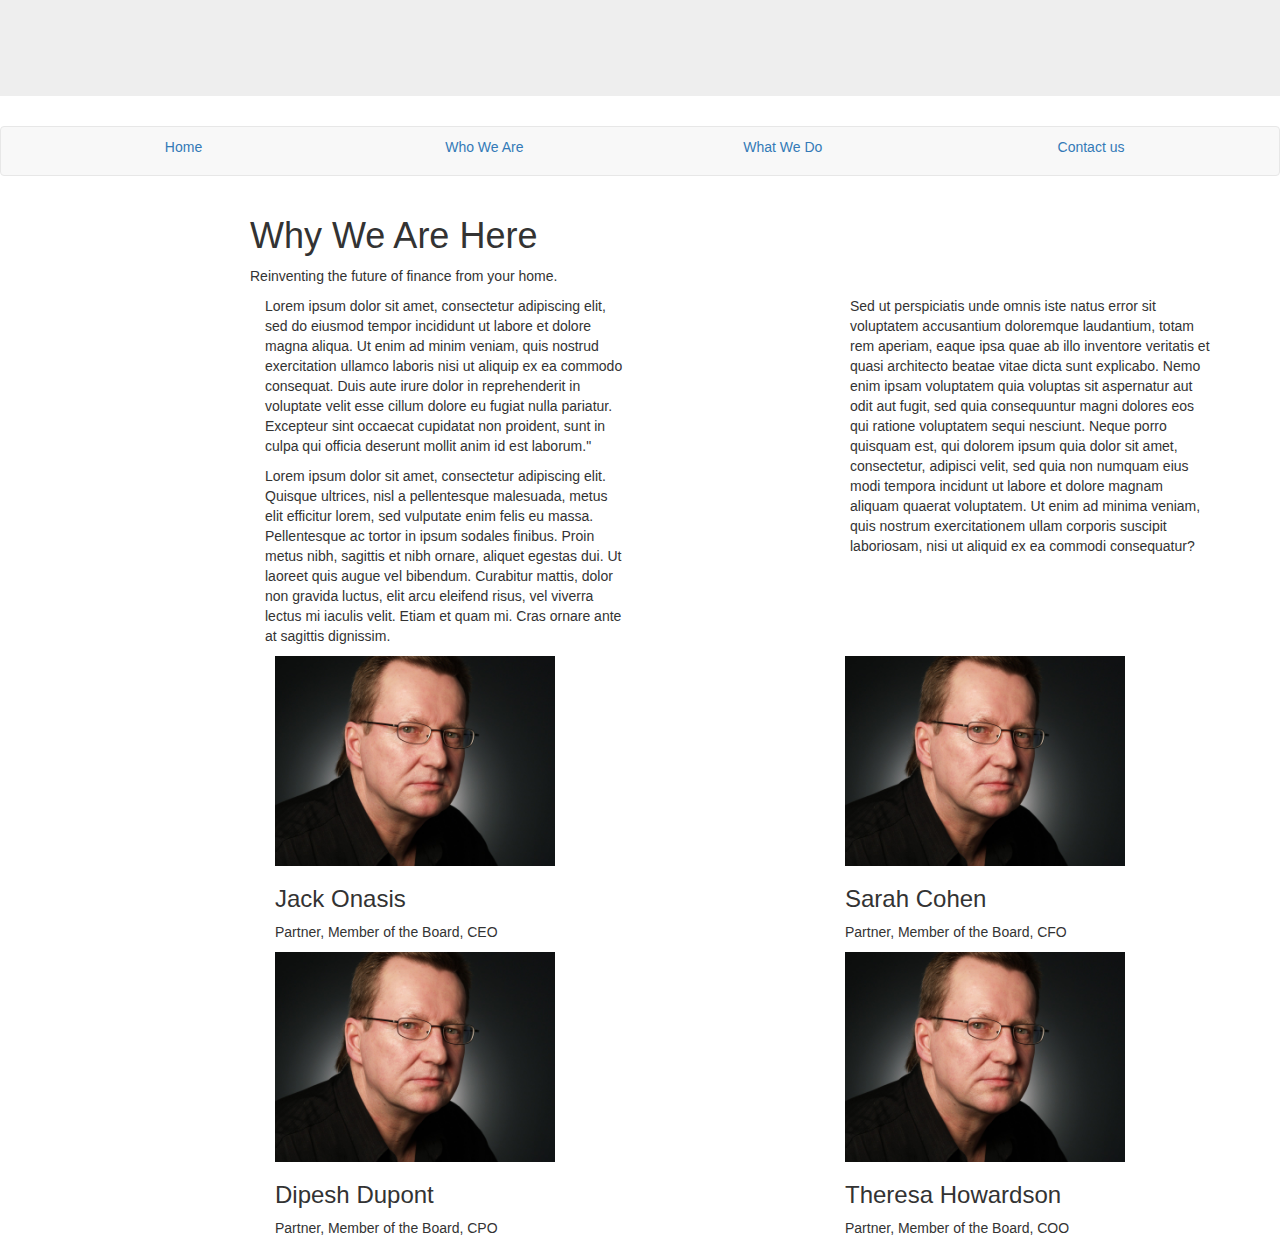
==== about-us.html @ 646a1953 "my personal project: includes mostly wire frame for now" ====
<!DOCTYPE html>
<html lang="en-us">
    <head>
        <meta charset="utf-8">
        
        <link rel="stylesheet" type="text/css" href="css/bootstrap.css">
        <link rel="stylesheet" type="text/css" href="css/style.css">
        
        <!-- This is where the fonts should go
        <link href='https://fonts.googleapis.com/css?family=Montaga|Raleway:600&effect=emboss' rel='stylesheet' type='text/css'>
        <link href='https://fonts.googleapis.com/css?family=Tangerine' rel='stylesheet' type='text/css'>
        -->

        <meta name="viewport" content="width=device-width, initial-scale=1">        
        
        <meta http-equiv="X-UA-Compatible" content="IE=edge" />
        <!--[if lt IE 9]>
            <script src="https://oss.maxcdn.com/html5shiv/3.7.2/html5shiv.min.js"></script>
            <script src="https://oss.maxcdn.com/respond/1.4.2/respond.min.js"></script>
        <![endif]-->
        
        <!-- Let's put the company name there -->
        <title>Tharkûn Analytics</title>
    </head>
    
    <body>
        
        <div class="jumbotron">
            <div class="container-fluid">
                <!-- Here goes the name of the company and/or background pic -->
            </div>
        </div>
   
        <!--Navigation Bar-->
        <nav class="navbar navbar-default">
            <div class="container-fluid">
                <div class="navbar-header">
                    <button type="button" class="navbar-toggle" data-toggle="collapse" data-target=#myNavbar style="border-color:white;  background-color: #c0c0c0">Menu</button>
                </div>
                
                <div class="collapse navbar-collapse" id="myNavbar">
        
                    <ul class="nav nav-pills nav-justified">
                        <li><a href="index.html">Home</a></li>
                        <li><a href="about-us.html">Who We Are</a></li>
                        <li><a href="services.html">What We Do</a></li>
                        <li><a href="contact.html">Contact us</a></li>
                    </ul>
                </div><!--navbar collapse-->
            </div><!--container closing tag-->
        </nav>
        
        <!-- Content -->
        
        <!-- First container contains a short descirption of the company's vision -->
        <div class="container">
            
            <!-- Main title of the introdduction + tagline -->
            <div class="row">
                <div class="col-md-offset-2">
                    <h1>Why We Are Here</h1>   
                    <p>Reinventing the future of finance from your home.</p>
                </div>
            </div>
            
            <!-- Description text in two responsive columns  -->
            <div class="row">
                <div class="col-sm-6 col-md-offset-2 col-md-4">
                    <p>Lorem ipsum dolor sit amet, consectetur adipiscing elit, sed do eiusmod tempor incididunt ut labore et dolore magna aliqua. Ut enim ad minim veniam, quis nostrud exercitation ullamco laboris nisi ut aliquip ex ea commodo consequat. Duis aute irure dolor in reprehenderit in voluptate velit esse cillum dolore eu fugiat nulla pariatur. Excepteur sint occaecat cupidatat non proident, sunt in culpa qui officia deserunt mollit anim id est laborum."</p>
                    <p>Lorem ipsum dolor sit amet, consectetur adipiscing elit. Quisque ultrices, nisl a pellentesque malesuada, metus elit efficitur lorem, sed vulputate enim felis eu massa. Pellentesque ac tortor in ipsum sodales finibus. Proin metus nibh, sagittis et nibh ornare, aliquet egestas dui. Ut laoreet quis augue vel bibendum. Curabitur mattis, dolor non gravida luctus, elit arcu eleifend risus, vel viverra lectus mi iaculis velit. Etiam et quam mi. Cras ornare ante at sagittis dignissim. </p>
                </div>
                <div class="col-sm-6 col-md-offset-2 col-md-4">
                    <p>Sed ut perspiciatis unde omnis iste natus error sit voluptatem accusantium doloremque laudantium, totam rem aperiam, eaque ipsa quae ab illo inventore veritatis et quasi architecto beatae vitae dicta sunt explicabo. Nemo enim ipsam voluptatem quia voluptas sit aspernatur aut odit aut fugit, sed quia consequuntur magni dolores eos qui ratione voluptatem sequi nesciunt. Neque porro quisquam est, qui dolorem ipsum quia dolor sit amet, consectetur, adipisci velit, sed quia non numquam eius modi tempora incidunt ut labore et dolore magnam aliquam quaerat voluptatem. Ut enim ad minima veniam, quis nostrum exercitationem ullam corporis suscipit laboriosam, nisi ut aliquid ex ea commodi consequatur?</p>
                </div>
            </div>

        </div>   
        
        <!-- Second container contains a gallery of the executives of the company -->
        <div class="container">
            
            <div class="people-card col-sm-6 col-md-offset-2 col-md-4" id="jack-onasis">
                <img src="img/partner1.jpg" class="peoplepic"  class="img-responsive" class="center-block" width="280" />
                <h3>Jack Onasis</h3>
                <p>Partner, Member of the Board, CEO</p>
            </div>
                        
            <div class="people-card col-sm-6 col-md-offset-2 col-md-4" id="sarah-cohen">
                <img src="img/partner1.jpg" class="peoplepic"  class="img-responsive" class="center-block" width="280" />
                <h3>Sarah Cohen</h3>
                <p>Partner, Member of the Board, CFO</p>
            </div>
                        
            <div class="people-card col-sm-6 col-md-offset-2 col-md-4" id="dipesh-dupont">
                <img src="img/partner1.jpg" class="peoplepic"  class="img-responsive" class="center-block" width="280" />
                <h3>Dipesh Dupont</h3>
                <p>Partner, Member of the Board, CPO</p>
            </div>
                        
            <div class="people-card col-sm-6 col-md-offset-2 col-md-4" id="theresa-howardston">
                <img src="img/partner1.jpg" class="peoplepic"  class="img-responsive" class="center-block" width="280" />
                <h3>Theresa Howardson</h3>
                <p>Partner, Member of the Board, COO</p>
            </div>
                
        </div>
        
    </body>
</html>
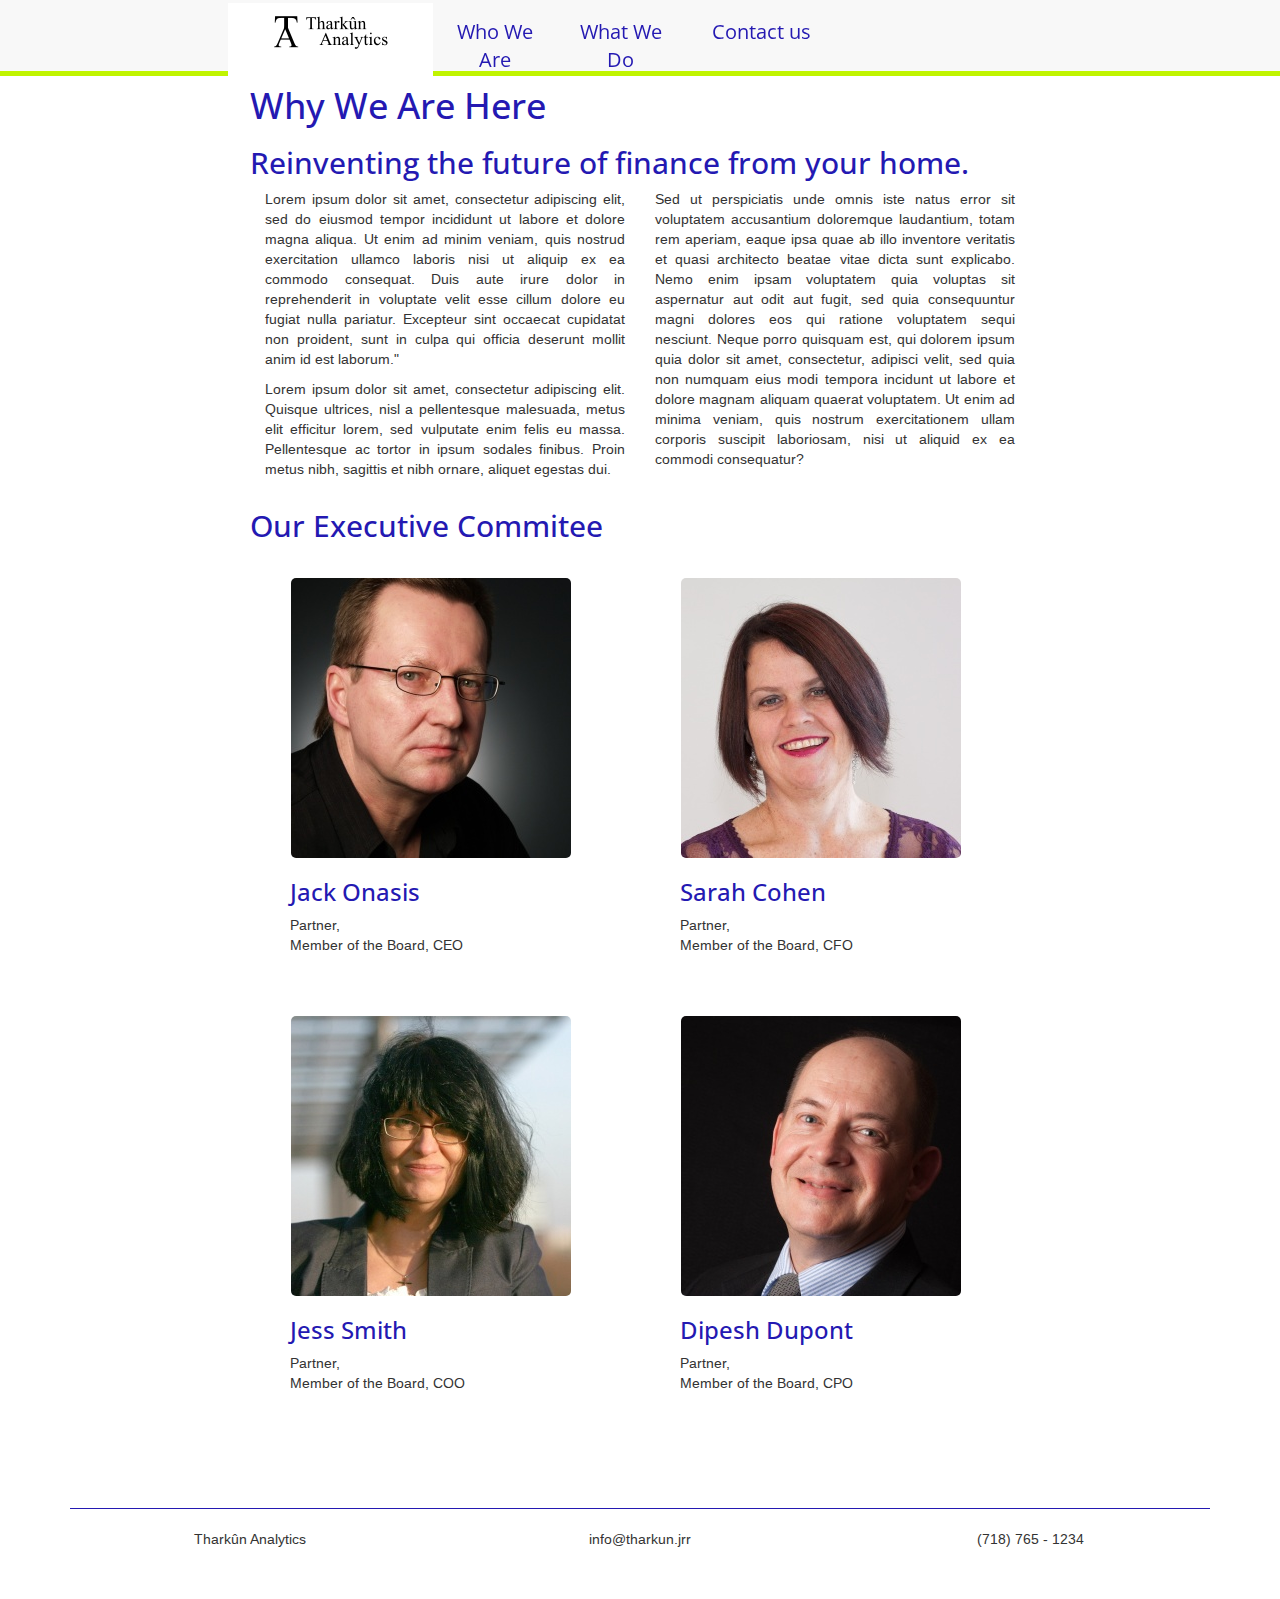
==== commit 75b2839c: "Updates" ====
--- a/about-us.html
+++ b/about-us.html
@@ -6,10 +6,9 @@
         <link rel="stylesheet" type="text/css" href="css/bootstrap.css">
         <link rel="stylesheet" type="text/css" href="css/style.css">
         
-        <!-- This is where the fonts should go
-        <link href='https://fonts.googleapis.com/css?family=Montaga|Raleway:600&effect=emboss' rel='stylesheet' type='text/css'>
-        <link href='https://fonts.googleapis.com/css?family=Tangerine' rel='stylesheet' type='text/css'>
-        -->
+        <!-- Google fonts for this web site -->
+        <link href='https://fonts.googleapis.com/css?family=Arimo' rel='stylesheet' type='text/css'>
+        <link href='https://fonts.googleapis.com/css?family=Open+Sans+Condensed:300' rel='stylesheet' type='text/css'>
 
         <meta name="viewport" content="width=device-width, initial-scale=1">        
         
@@ -23,43 +22,51 @@
         <title>Tharkûn Analytics</title>
     </head>
     
-    <body>
+    <body >
         
+        <!-- Jumbotron in header
         <div class="jumbotron">
             <div class="container-fluid">
-                <!-- Here goes the name of the company and/or background pic -->
+                <div class="row">
+                    <div class="col-sm-12">
+                         <img src="img/header.jpg" alt="Header"/>  
+                        <h2>Tharkûn Analytics</h2>
+                        <p>We Show the Way for Financial Analytics.</p>
+                    </div>
+                </div>
             </div>
         </div>
+        -->
    
         <!--Navigation Bar-->
-        <nav class="navbar navbar-default">
-            <div class="container-fluid">
+        <nav class="navbar navbar-default navbar-fixed-top">
+            <div class="col-md-6 col-md-offset-2 container-fluid">
                 <div class="navbar-header">
-                    <button type="button" class="navbar-toggle" data-toggle="collapse" data-target=#myNavbar style="border-color:white;  background-color: #c0c0c0">Menu</button>
+                    <button type="button" class="navbar-toggle" data-toggle="collapse" data-target=#myNavbar >Menu</button>
                 </div>
                 
                 <div class="collapse navbar-collapse" id="myNavbar">
         
                     <ul class="nav nav-pills nav-justified">
-                        <li><a href="index.html">Home</a></li>
-                        <li><a href="about-us.html">Who We Are</a></li>
-                        <li><a href="services.html">What We Do</a></li>
-                        <li><a href="contact.html">Contact us</a></li>
+                        <li id="TA_logo"><a href="index.html"><img src="img/TA_logo.png" alt="Home"/></a></li>
+                        <li role="presentation" ><a href="about-us.html">Who We Are</a></li>
+                        <li role="presentation" ><a href="services.html">What We Do</a></li>
+                        <li role="presentation" ><a href="contact.html">Contact us</a></li>
                     </ul>
                 </div><!--navbar collapse-->
             </div><!--container closing tag-->
         </nav>
         
         <!-- Content -->
-        
+
         <!-- First container contains a short descirption of the company's vision -->
-        <div class="container">
-            
+        <div class="container-fluid about-us">
+            <div class="container">
             <!-- Main title of the introdduction + tagline -->
             <div class="row">
                 <div class="col-md-offset-2">
                     <h1>Why We Are Here</h1>   
-                    <p>Reinventing the future of finance from your home.</p>
+                    <h2>Reinventing the future of finance from your home.</h2>
                 </div>
             </div>
             
@@ -67,43 +74,79 @@
             <div class="row">
                 <div class="col-sm-6 col-md-offset-2 col-md-4">
                     <p>Lorem ipsum dolor sit amet, consectetur adipiscing elit, sed do eiusmod tempor incididunt ut labore et dolore magna aliqua. Ut enim ad minim veniam, quis nostrud exercitation ullamco laboris nisi ut aliquip ex ea commodo consequat. Duis aute irure dolor in reprehenderit in voluptate velit esse cillum dolore eu fugiat nulla pariatur. Excepteur sint occaecat cupidatat non proident, sunt in culpa qui officia deserunt mollit anim id est laborum."</p>
-                    <p>Lorem ipsum dolor sit amet, consectetur adipiscing elit. Quisque ultrices, nisl a pellentesque malesuada, metus elit efficitur lorem, sed vulputate enim felis eu massa. Pellentesque ac tortor in ipsum sodales finibus. Proin metus nibh, sagittis et nibh ornare, aliquet egestas dui. Ut laoreet quis augue vel bibendum. Curabitur mattis, dolor non gravida luctus, elit arcu eleifend risus, vel viverra lectus mi iaculis velit. Etiam et quam mi. Cras ornare ante at sagittis dignissim. </p>
+                    <p>Lorem ipsum dolor sit amet, consectetur adipiscing elit. Quisque ultrices, nisl a pellentesque malesuada, metus elit efficitur lorem, sed vulputate enim felis eu massa. Pellentesque ac tortor in ipsum sodales finibus. Proin metus nibh, sagittis et nibh ornare, aliquet egestas dui. </p>
                 </div>
-                <div class="col-sm-6 col-md-offset-2 col-md-4">
+                <div class="col-sm-6 col-md-4">
                     <p>Sed ut perspiciatis unde omnis iste natus error sit voluptatem accusantium doloremque laudantium, totam rem aperiam, eaque ipsa quae ab illo inventore veritatis et quasi architecto beatae vitae dicta sunt explicabo. Nemo enim ipsam voluptatem quia voluptas sit aspernatur aut odit aut fugit, sed quia consequuntur magni dolores eos qui ratione voluptatem sequi nesciunt. Neque porro quisquam est, qui dolorem ipsum quia dolor sit amet, consectetur, adipisci velit, sed quia non numquam eius modi tempora incidunt ut labore et dolore magnam aliquam quaerat voluptatem. Ut enim ad minima veniam, quis nostrum exercitationem ullam corporis suscipit laboriosam, nisi ut aliquid ex ea commodi consequatur?</p>
                 </div>
+            </div>
             </div>
 
         </div>   
         
         <!-- Second container contains a gallery of the executives of the company -->
         <div class="container">
+
             
-            <div class="people-card col-sm-6 col-md-offset-2 col-md-4" id="jack-onasis">
-                <img src="img/partner1.jpg" class="peoplepic"  class="img-responsive" class="center-block" width="280" />
-                <h3>Jack Onasis</h3>
-                <p>Partner, Member of the Board, CEO</p>
+            <!-- Title of the Second part of the page -->
+            <div class="row">
+                <div class="col-md-offset-2">
+                    <h2>Our Executive Commitee</h2>   
+                </div>
+            </div>    
+            <div class="row">
+                <div class="col-xs-12 col-sm-6 col-md-offset-2 col-md-4" id="jack-onasis-placeholder-div">
+                    <div class="people-card" id="jack-onasis">
+                        <img src="img/partner1.jpg" class="img-responsive img-rounded peoplepic"  />
+                        <h3>Jack Onasis</h3>
+                        <p>Partner,<br> Member of the Board, CEO<br></p>
+                    </div>                    
+                </div>
+
+                            
+                <div class="col-xs-12 col-sm-6 col-md-4" id="sarah-cohen-placeholder-div">
+                    <div class="people-card" id="sarah-cohen">
+                        <img src="img/partner2.jpg" class="img-responsive img-rounded peoplepic"   />
+                        <h3>Sarah Cohen</h3>
+                        <p>Partner,<br> Member of the Board, CFO<br></p>
+                    </div>
+                </div>
+    
+                <div class="col-xs-12 col-sm-6 col-md-offset-2 col-md-4" id="jess-smith-placeholder-div">
+                    <div class="people-card" id="jess-smith">
+                        <img src="img/partner3.jpg"  class="img-responsive img-rounded peoplepic"  />
+                        <h3>Jess Smith</h3>
+                        <p>Partner,<br> Member of the Board, COO<br></p>
+                    </div>
+                </div>
+                            
+                <div class="col-xs-12 col-sm-6 col-md-4" id="jess-smith-placeholder-div">
+                    <div class="people-card" id="dipesh-dupont">
+                        <img src="img/partner4.jpg" class="img-responsive img-rounded peoplepic"  />
+                        <h3>Dipesh Dupont</h3>
+                        <p>Partner,<br> Member of the Board, CPO<br></p>
+                    </div>
+                </div>
             </div>
-                        
-            <div class="people-card col-sm-6 col-md-offset-2 col-md-4" id="sarah-cohen">
-                <img src="img/partner1.jpg" class="peoplepic"  class="img-responsive" class="center-block" width="280" />
-                <h3>Sarah Cohen</h3>
-                <p>Partner, Member of the Board, CFO</p>
+            
+        </div>
+
+        <!-- Footer -->
+        <div class="container footer"><br><br><br>
+            <div class="row">
+                <div class="col-xs-12">
+                    <hr>      <!-- Separatino line across the page -->
+                </div>
             </div>
-                        
-            <div class="people-card col-sm-6 col-md-offset-2 col-md-4" id="dipesh-dupont">
-                <img src="img/partner1.jpg" class="peoplepic"  class="img-responsive" class="center-block" width="280" />
-                <h3>Dipesh Dupont</h3>
-                <p>Partner, Member of the Board, CPO</p>
-            </div>
-                        
-            <div class="people-card col-sm-6 col-md-offset-2 col-md-4" id="theresa-howardston">
-                <img src="img/partner1.jpg" class="peoplepic"  class="img-responsive" class="center-block" width="280" />
-                <h3>Theresa Howardson</h3>
-                <p>Partner, Member of the Board, COO</p>
-            </div>
-                
+            
+            <div class="row">
+                <div class="col-sm-4 col-xs-12"><p class="footer">Tharkûn Analytics</p></div>
+                <div class="col-sm-4 col-xs-12"><p class="footer">info@tharkun.jrr</p></div>
+                <div class="col-sm-4 col-xs-12"><p class="footer">(718) 765 - 1234</p></div>
+            </div><br><br>
         </div>
-        
+
+        <script src="js/jquery.min.js"></script>
+        <script src="js/bootstrap.min.js"></script>    
     </body>
 </html>--- a/css/style.css
+++ b/css/style.css
@@ -0,0 +1,234 @@
+
+/* ------------- */
+/* Color Palette */ 
+/* ------------- */
+
+.color-primary-0 { color: #2419B2 }	/* Main Primary color */
+.color-primary-1 { color: #655DC5 }
+.color-primary-2 { color: #453CB6 }
+.color-primary-3 { color: #1B1289 }
+.color-primary-4 { color: #120B6C }
+
+.color-secondary-1-0 { color: #C0F400 }	/* Main Secondary color (1) */
+.color-secondary-1-1 { color: #D7F760 }
+.color-secondary-1-2 { color: #CCF537 }
+.color-secondary-1-3 { color: #94BD00 }
+.color-secondary-1-4 { color: #759400 }
+
+.color-secondary-2-0 { color: #FF5900 }	/* Main Secondary color (2) */
+.color-secondary-2-1 { color: #FF9A63 }
+.color-secondary-2-2 { color: #FF7E39 }
+.color-secondary-2-3 { color: #C54500 }
+.color-secondary-2-4 { color: #9B3600 }
+
+/* ----------------------- */
+/* Style for Main Elements */
+/* ----------------------- */
+
+h1,h2,h3,h4,h5,a,li {
+    font-family: 'Open Sans Condensed', sans-serif;
+    color: #2419B2;
+}
+
+body {
+     padding-top: 66px; 
+}
+
+body,article,p {
+    font-family: 'Arimo', sans-serif;
+    text-align: justify;
+}
+
+hr {
+    border-color: #2419B2; /* Primary color */
+}
+
+.navbar-default {
+    font-family: 'Open Sans Condensed', sans-serif;
+    font-size: 20px;
+    padding-top: 3px;
+    margin-bottom: 0px;
+    border-bottom-color: #C0F400; /* Secondary (1) color */
+    border-bottom-style: solid;
+    border-bottom-width: 5px;
+    height: 76px;
+}
+
+.nav-pills>li>a:hover,
+.nav-pills .open>a, 
+.nav-pills .open>a:active, 
+.nav-pills .open>a:focus{
+	background-color: #2419B2;
+	color: white;
+}
+
+#TA_logo  {
+    background-color: white;
+}
+
+#TA_logo>a:hover,
+#TA_logo .open>a, 
+#TA_logo .open>a:active, 
+#TA_logo .open>a:focus   {
+    background-color: white;
+    border-style: solid;
+    border-color: #2419B2;
+    border-width: 1px;
+}
+
+.btn-primary {
+    background-color:  #2419B2; /* Primary color */
+    border-style: solid;
+    border-color: #655DC5; /* Faded Primary color */
+    border-radius: 24px;
+    font-size: 20px;
+}
+
+.btn-success {
+    background-color:  #FF5900; /* Secondary (2) color */
+    border-style: solid;
+    border-color: #FF9A63; /* Faded Secondary (2) color */
+    border-radius: 24px;
+    font-size: 20px;   
+}
+
+/* ------------------- */
+/* Style for Home Page */
+/* ------------------- */
+
+.carousel-caption {
+    background-color: rgba(0,0,0,.5);
+    z-index: 10;
+    padding: 25px 10px 10px 25px;
+    color: #fff;
+    text-align: left;
+    border-radius: 10px;
+}
+
+.carousel-caption h2 {
+    color: #fff;
+}
+
+.carousel-inner > .item > img {
+    min-height: 300px;
+}
+
+.news {
+    margin-top: 60px;
+    
+}
+
+.newsletter {
+    margin-left: 15px;
+    padding: 10px;
+}
+
+.newsfeed {
+    border-color: #2419B2;
+    border-style: solid;
+    border-width: 1px;
+    border-radius: 10px;
+    
+    margin-right: 15px;
+    padding-left: 10px;
+    padding-right: 10px;
+}
+
+/* ----------------------- */
+/* Style for About Us Page */
+/* ----------------------- */
+
+.about-us
+{
+     background: url(https://preview.c9users.io/lillika/final_personal_project/img/about-us-bkgd-00.jpg) no-repeat center fixed; 
+     background-size: cover;
+}
+
+.people-card {
+    margin: 15px;
+    padding: 10px;
+}
+
+.peoplepic {
+    border: 1px #ffffff solid;
+}
+
+/* ----------------------- */
+/* Style for Services Page */
+/* ----------------------- */
+
+.services
+{
+     background: url(https://preview.c9users.io/lillika/final_personal_project/img/services-bkgd-00.jpg) no-repeat center fixed; 
+     background-size: cover;
+}
+
+.solution-info {
+    max-width:360px;
+    min-height:140px;
+    padding-left: 130px;
+    margin-left:auto;
+    margin-right:auto;
+    margin-bottom:20px
+
+}
+
+#solution-1 {
+    background: url(https://preview.c9users.io/lillika/final_personal_project/img/sol-1.jpg) no-repeat; 
+    background-size: 120px 120px;
+    background-position: 5px 5px;
+}
+
+
+#solution-2 {
+    background: url(https://preview.c9users.io/lillika/final_personal_project/img/sol-2.jpg) no-repeat; 
+    background-size: 120px 120px;
+    background-position: 5px 5px;
+}
+
+#solution-3 {
+    background: url(https://preview.c9users.io/lillika/final_personal_project/img/sol-3.jpg) no-repeat; 
+    background-size: 120px 120px;
+    background-position: 5px 5px;
+}
+
+#solution-4 {
+    background: url(https://preview.c9users.io/lillika/final_personal_project/img/sol-4.jpg) no-repeat; 
+    background-size: 120px 120px;
+    background-position: 5px 5px;
+}
+
+
+#solution-5 {
+    background: url(https://preview.c9users.io/lillika/final_personal_project/img/sol-5.jpg) no-repeat; 
+    background-size: 120px 120px;
+    background-position: 5px 5px;
+}
+
+
+#solution-6 {
+    background: url(https://preview.c9users.io/lillika/final_personal_project/img/sol-6.jpg) no-repeat; 
+    background-size: 120px 120px;
+    background-position: 5px 5px;
+}
+
+
+#solution-7 {
+    background: url(https://preview.c9users.io/lillika/final_personal_project/img/sol-7.jpg) no-repeat; 
+    background-size: 120px 120px;
+    background-position: 5px 5px;
+}
+
+/* ------------------------- */
+/* Style for Contact Us Page */
+/* ------------------------- */
+.contact-us
+{
+     background: url(https://preview.c9users.io/lillika/final_personal_project/img/contact-us-bkgd-00.jpg) no-repeat center fixed; 
+     background-size: cover;
+     color: white !important;
+}
+
+.footer {
+    text-align: center;
+}